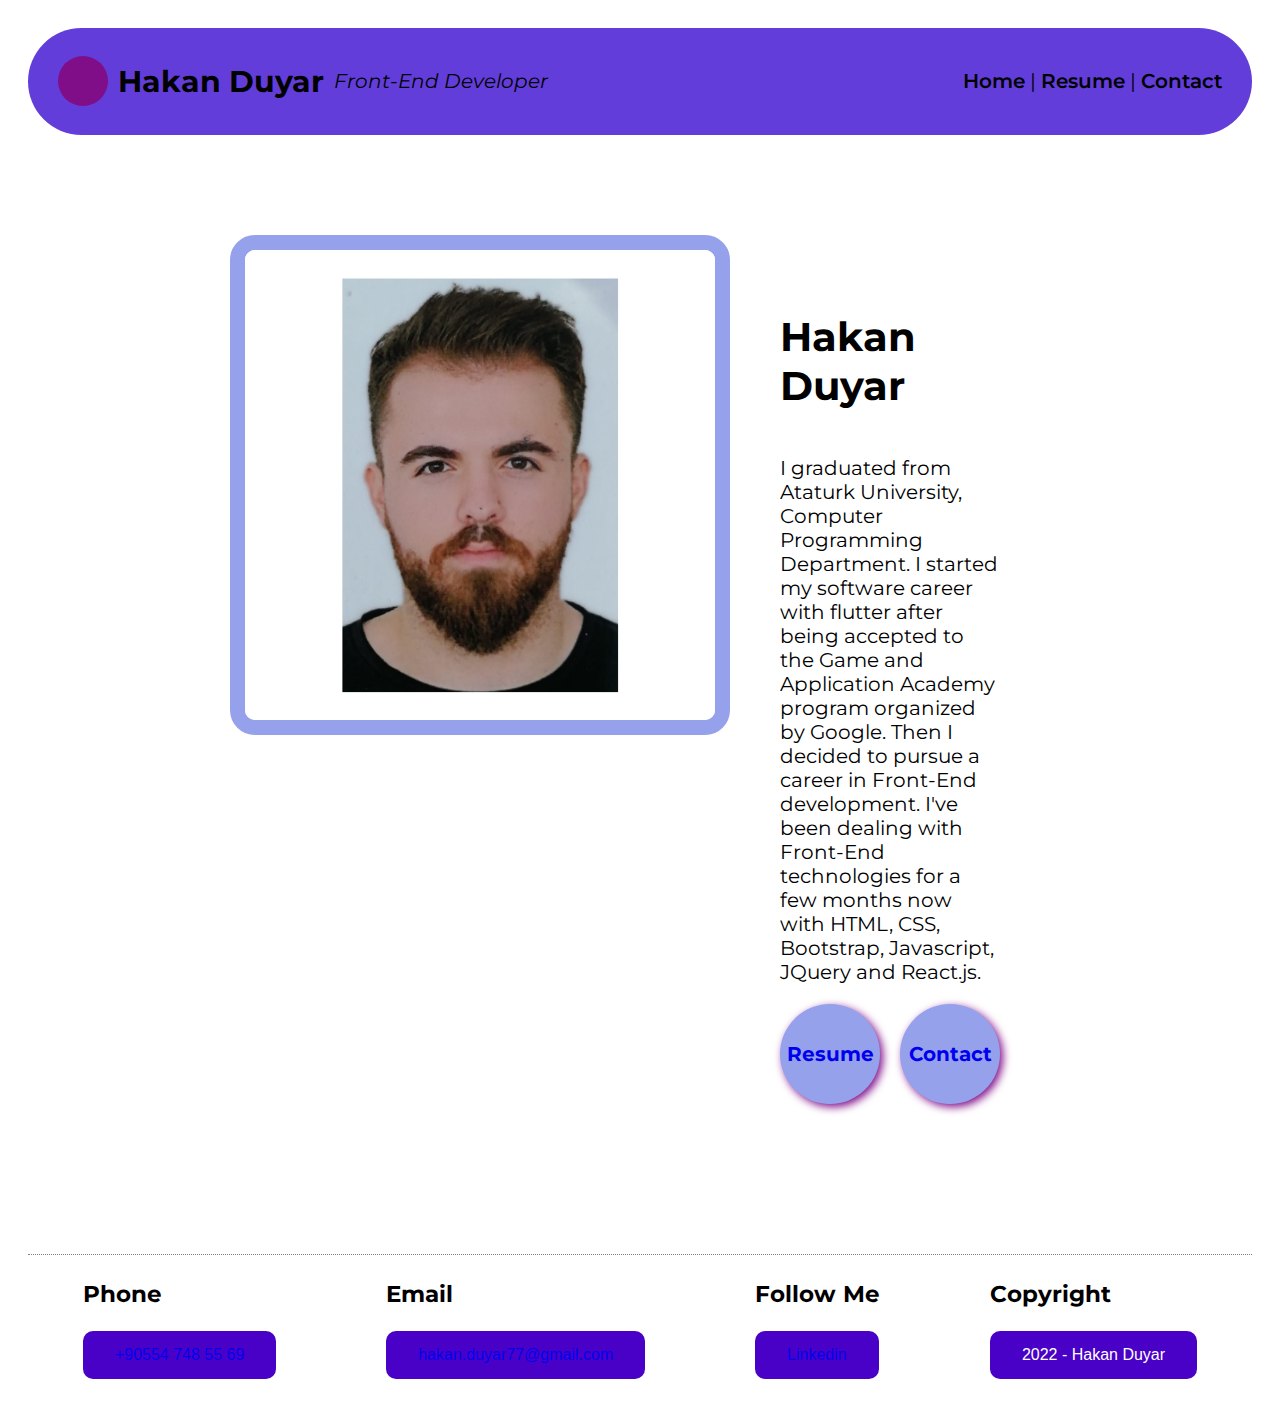
==== index.html @ 5c7201d1 "hakanduyarcv" ====
<!DOCTYPE html>
<html lang="en">
  <head>
    <meta charset="UTF-8" />
    <meta http-equiv="X-UA-Compatible" content="IE=edge" />
    <meta name="viewport" content="width=device-width, initial-scale=1.0" />
    <title>Hakan Duyar - Resume</title>
    <link rel="stylesheet" href="css/style.css" />
  </head>
  <body>

    <!-- PAGE HEADER -->
    <div class="header">
      <div class="title">
        <span></span>
        <h2>Hakan Duyar</h2>
        <i>Front-End Developer</i>
      </div>

      <div class="menu">
        <a href="index.html" title="Ana sayfayı aç">Home</a> |
        <a href="resume.html">Resume</a> |
        <a href="contact.html">Contact</a>
      </div>
    </div>
    <!-- PAGE HEADER -->




    <!-- PAGE CONTENT -->
    <div class="content">
      <div class="about">
        <div class="my-photo">
          <img
            src="img/benn.jpeg"
            alt="Hakan Duyar - Kişisel fotoğrafım"
          />
        </div>
        <div class="description">
          <h1>Hakan Duyar</h1>
          <p>
            I graduated from Ataturk University, Computer Programming Department. I started my software career with flutter after being accepted to the Game and Application Academy program organized by Google. Then I decided to pursue a career in Front-End development. I've been dealing with Front-End technologies for a few months now with HTML, CSS, Bootstrap, Javascript, JQuery and React.js.
          </p>
          <div class="toolbar">
            <a href="resume.html">Resume</a><a href="contact.html">Contact</a>
          </div>
        </div>
      </div>
    </div>
    <!-- PAGE CONTENT -->




    <!-- PAGE FOOTER -->
    <div class="footer">
      <div>
        <h3>Phone</h3>
        <button class = "button" >
        <a href="tel:+90554 748 55 69">+90554 748 55 69</a>
      </button>
      </div>

      <div>
        <h3>Email</h3>
        <button class = "button" >
        <a href="mailto:hakan.duyar77@gmail.com">hakan.duyar77@gmail.com</a>
      </button>
      </div>

      <div>
        <h3>Follow Me</h3>
        <button class = "button" >
          <a href="https://www.linkedin.com/in/hkndyr/" target="_blank">Linkedin</a>
        </button>
      </div>

      <div>
        <h3>Copyright</h3>
        <button class = "button" >
        2022 - Hakan Duyar
      </button>
      </div>
    </div>
    <!-- PAGE FOOTER -->

  </body>
</html>
---- css/style.css ----
@import url("https://fonts.googleapis.com/css2?family=Montserrat:wght@100;200;300;400;500;600;700;800;900&display=swap");

:root {
  --color1: rgb(34, 7, 91);
  --color2: rgb(98, 61, 218);
  --color3: rgb(150, 161, 235);
  --color4: rgb(128, 14, 137);
}

* {
  box-sizing: border-box;
}

body {
  font-family: "Montserrat", sans-serif;
  padding: 20px;
  font-size: 20px;
}

a {
  text-decoration: none;
}

input,
textarea {
  border: 1px solid var(--color1);
  border-radius: 10px;
  padding: 15px;
  width: 100%;
  font-size: 20px;
}

button {
  border: 1px solid var(--color1);
  border-radius: 10px;
  padding: 10px 30px;
  background-color: var(--color2);
  color: white;
  font-size: 25px;
}

.header {
  display: flex;
  justify-content: space-between;
  align-items: center;
  background-color: var(--color2);
  padding: 10px 30px;
  border-radius: 60px;
}

.header .title {
  display: flex;
  align-items: center;
  gap: 10px;
}

.header .menu a {
  font-weight: 600;
  color: black;
}

.content h1 span,
.header span {
  width: 50px;
  height: 50px;
  border-radius: 25px;
  background-color: var(--color4);
}

.content h1 {
  display: flex;
}

.content {
  display: flex;
  flex-direction: column;
  align-items: center;
  padding: 100px;
}

.content .about {
  display: flex;
  justify-content: center;
  width: 70%;
}

.content .about img {
  width: 500px;
  height: 500px;
  border-radius: 25px;
  border: 15px solid var(--color3);
}

.content .description {
  display: flex;
  flex-direction: column;
  justify-content: center;
  padding: 50px;
}

.content .toolbar {
  display: flex;
  gap: 20px;
}

.content .toolbar a {
  background-color: var(--color3);
  width: 100px;
  height: 100px;
  border-radius: 50px;
  display: flex;
  justify-content: center;
  align-items: center;
  font-weight: 700;
  box-shadow: 3px 3px 8px var(--color4);
}

.section {
  width: 60%;
}

.section .card {
  display: flex;
  align-items: center;
  border: 1px solid var(--color3);
  border-radius: 20px;
  padding: 50px;
  margin-bottom: 50px;
  gap: 40px;
  box-shadow: 3px 3px 8px var(--color4);
}

.section .card h2 {
  color: var(--color1);
}

.section .card .left {
  flex: 3;
}

.section .card .right {
  flex: 2;
}

.section .form-row {
  margin-bottom: 20px;
}

.footer {
  display: flex;
  justify-content: space-around;
  border-top: 1px dotted gray;
}

.button {
  background-color: #4900c7; /* Green */
  border: none;
  color: white;
  padding: 15px 32px;
  text-align: center;
  text-decoration: none;
  display: inline-block;
  font-size: 16px;
  transition: 0.5s;
  
  

}
.button:hover{
  background-color: transparent;
  color: #4900c7;
  border: 1px solid #4900c7;
}
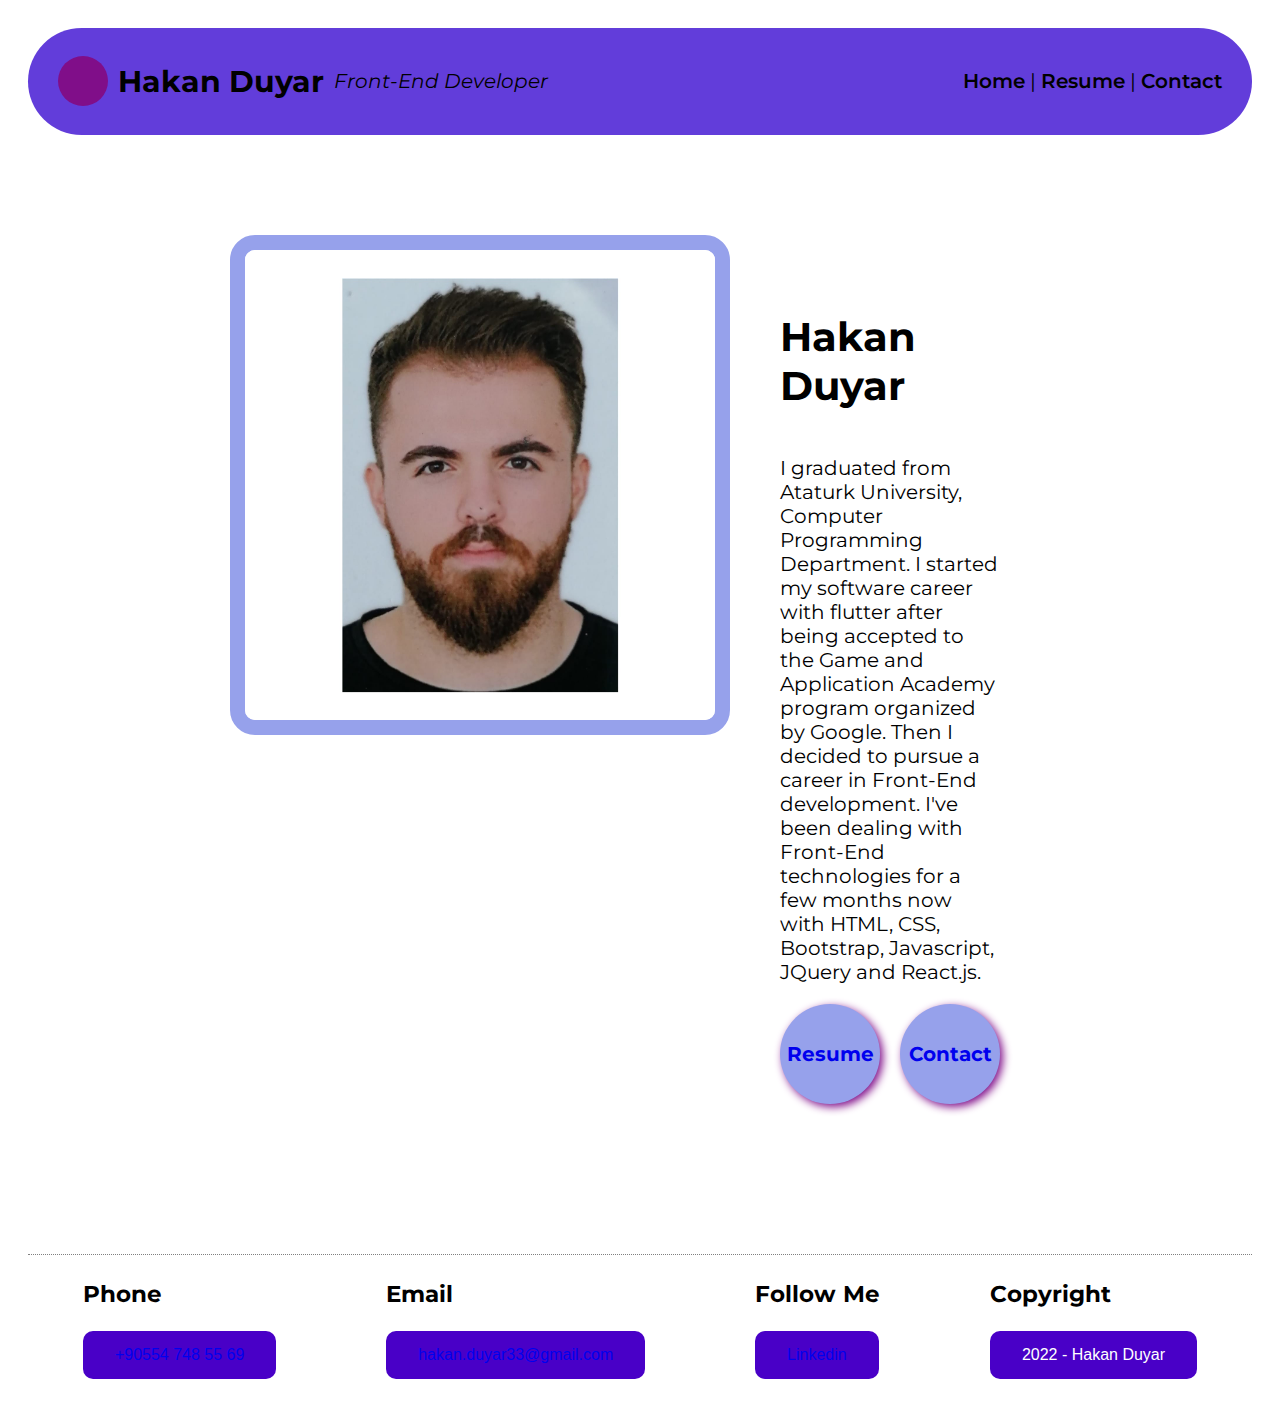
==== commit 208fd86e: "update" ====
--- a/index.html
+++ b/index.html
@@ -65,7 +65,7 @@
       <div>
         <h3>Email</h3>
         <button class = "button" >
-        <a href="mailto:hakan.duyar77@gmail.com">hakan.duyar77@gmail.com</a>
+        <a href="mailto:hakan.duyar33@gmail.com">hakan.duyar33@gmail.com</a>
       </button>
       </div>
 
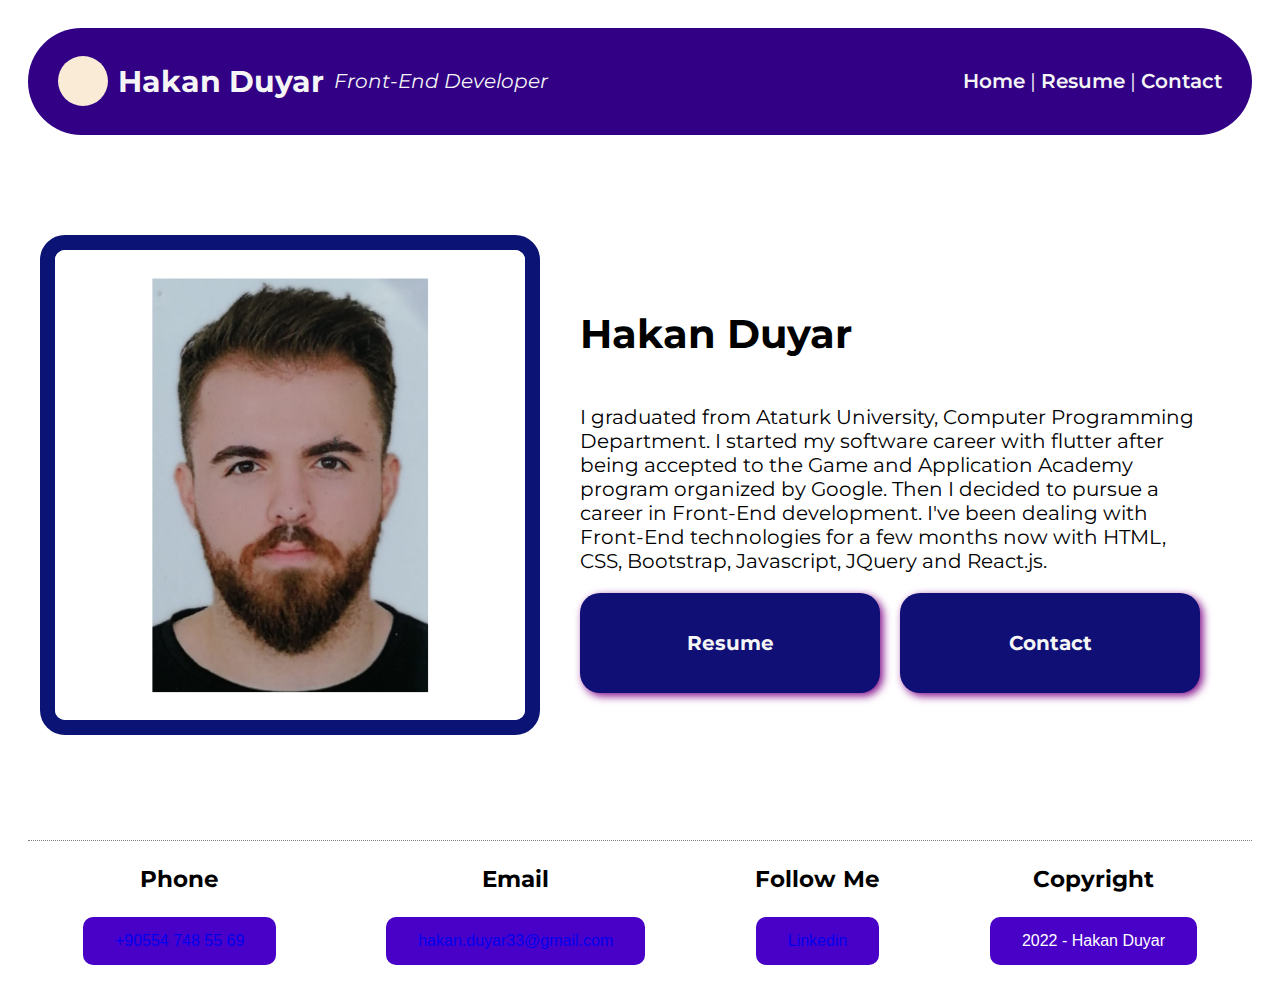
==== commit 36cb1481: "update" ====
--- a/index.html
+++ b/index.html
@@ -8,7 +8,6 @@
     <link rel="stylesheet" href="css/style.css" />
   </head>
   <body>
-
     <!-- PAGE HEADER -->
     <div class="header">
       <div class="title">
@@ -19,7 +18,7 @@
 
       <div class="menu">
         <a href="index.html" title="Ana sayfayı aç">Home</a> |
-        <a href="resume.html">Resume</a> |
+        <a href="resume.html">Resume</a> | 
         <a href="contact.html">Contact</a>
       </div>
     </div>
@@ -84,6 +83,6 @@
       </div>
     </div>
     <!-- PAGE FOOTER -->
-
+  
   </body>
 </html>
--- a/css/style.css
+++ b/css/style.css
@@ -1,9 +1,9 @@
 @import url("https://fonts.googleapis.com/css2?family=Montserrat:wght@100;200;300;400;500;600;700;800;900&display=swap");
 
 :root {
-  --color1: rgb(34, 7, 91);
+  --color1: rgb(55, 10, 151);
   --color2: rgb(98, 61, 218);
-  --color3: rgb(150, 161, 235);
+  --color3: rgb(0, 0, 0);
   --color4: rgb(128, 14, 137);
 }
 
@@ -43,20 +43,25 @@
   display: flex;
   justify-content: space-between;
   align-items: center;
-  background-color: var(--color2);
+  background-color:  #310085;
   padding: 10px 30px;
   border-radius: 60px;
+  color: whitesmoke;
+  
 }
 
 .header .title {
   display: flex;
   align-items: center;
   gap: 10px;
+  color: whitesmoke;
+
 }
 
 .header .menu a {
   font-weight: 600;
-  color: black;
+  color: whitesmoke;
+
 }
 
 .content h1 span,
@@ -64,7 +69,8 @@
   width: 50px;
   height: 50px;
   border-radius: 25px;
-  background-color: var(--color4);
+  background-color: antiquewhite;
+  
 }
 
 .content h1 {
@@ -81,21 +87,21 @@
 .content .about {
   display: flex;
   justify-content: center;
-  width: 70%;
+  width: 90%;
 }
 
 .content .about img {
   width: 500px;
   height: 500px;
   border-radius: 25px;
-  border: 15px solid var(--color3);
+  border: 15px solid rgb(11, 19, 116);
 }
 
 .content .description {
   display: flex;
   flex-direction: column;
   justify-content: center;
-  padding: 50px;
+  padding: 40px;
 }
 
 .content .toolbar {
@@ -104,15 +110,16 @@
 }
 
 .content .toolbar a {
-  background-color: var(--color3);
-  width: 100px;
+  background-color: rgb(15, 15, 117);
+  width: 300px;
   height: 100px;
-  border-radius: 50px;
+  border-radius: 20px;
   display: flex;
   justify-content: center;
   align-items: center;
   font-weight: 700;
   box-shadow: 3px 3px 8px var(--color4);
+  color: whitesmoke;
 }
 
 .section {
@@ -150,6 +157,7 @@
   display: flex;
   justify-content: space-around;
   border-top: 1px dotted gray;
+  text-align: center;
 }
 
 .button {
@@ -169,5 +177,5 @@
 .button:hover{
   background-color: transparent;
   color: #4900c7;
-  border: 1px solid #4900c7;
+  border: 3px solid #4900c7;
 }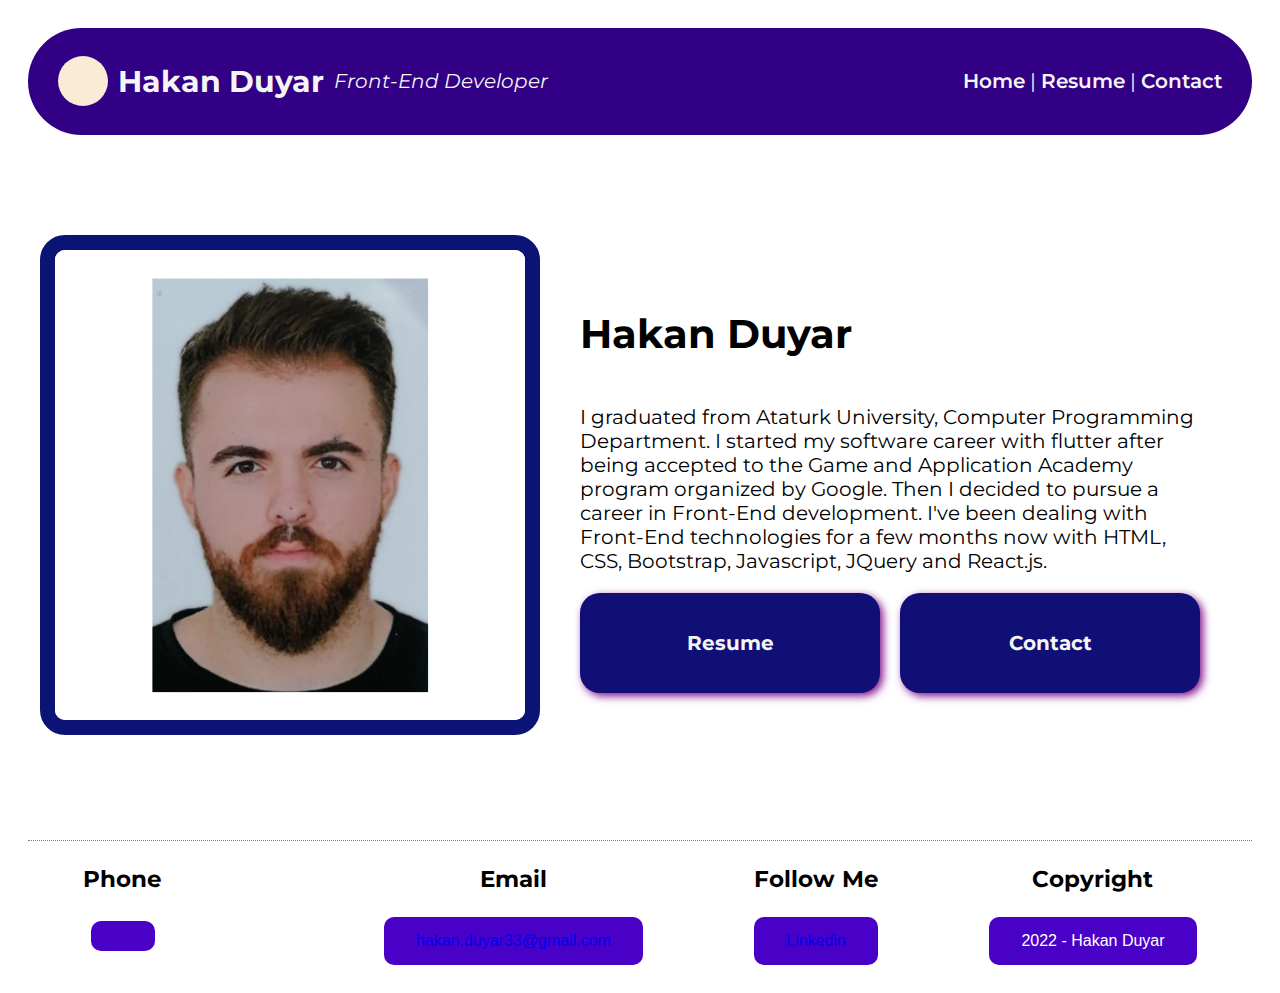
==== commit 28266b8e: "Update index.html" ====
--- a/index.html
+++ b/index.html
@@ -57,7 +57,7 @@
       <div>
         <h3>Phone</h3>
         <button class = "button" >
-        <a href="tel:+90554 748 55 69">+90554 748 55 69</a>
+        <a </a>
       </button>
       </div>
 
